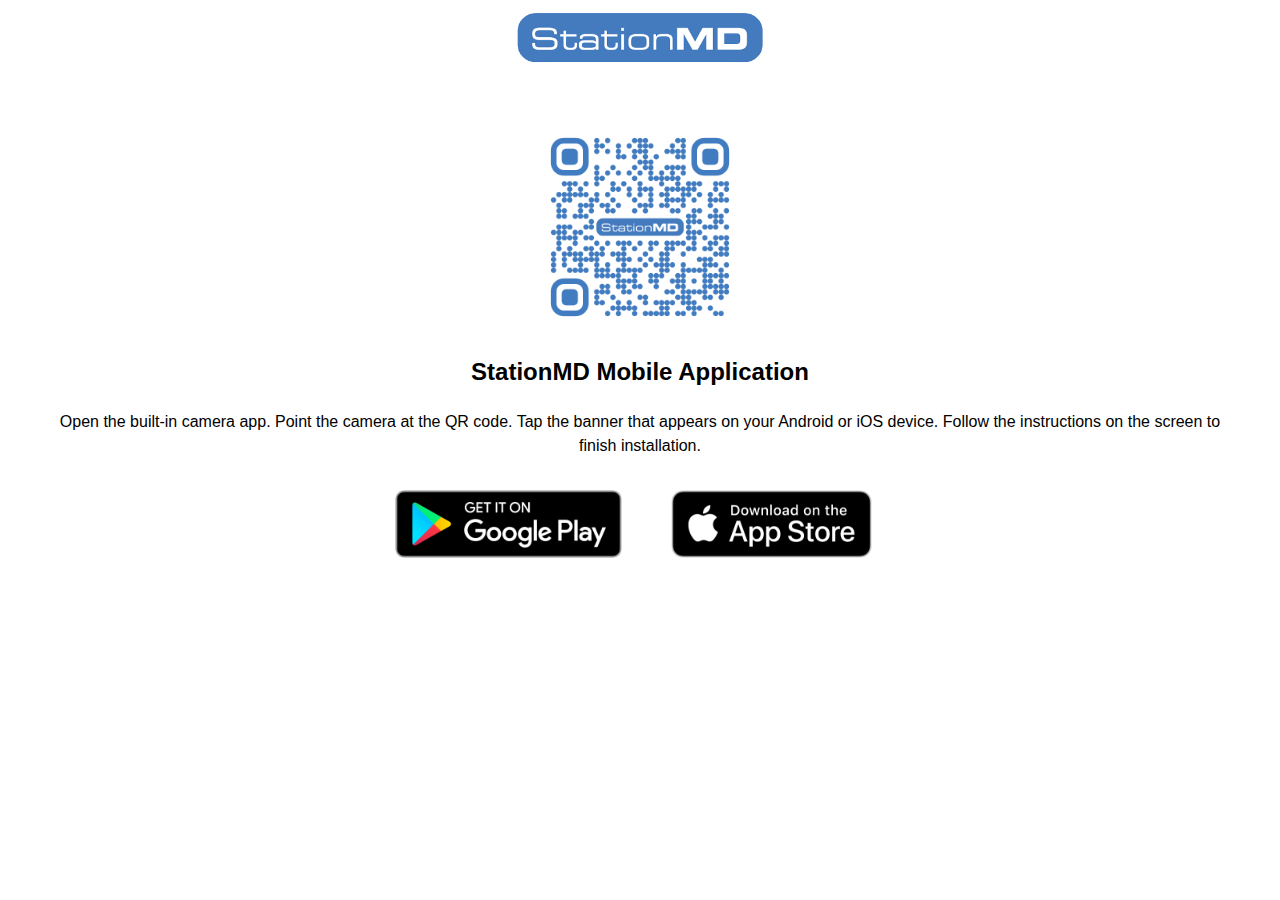
==== index.html @ 9553fea1 "Changed new-index.html to index.html" ====
<!DOCTYPE html>
<html>
<head>
	<meta charset="utf-8">
	<meta name="viewport" content="width=device-width, initial-scale=1">
	<link rel="stylesheet" href="/css/pwa.css">
	<meta name="theme-color" content="#FFFFFF" id="theme-color-tag">
	<link rel="icon" type="image/svg+xml" href="/img/favicon/logo.svg">
	<link rel="alternate icon" href="/img/favicon/favicon.ico">
	<link rel="apple-touch-icon" href="/img/favicon/apple-touch-icon.png">
	<link rel="manifest" href="/manifest.json">
	<title>StationMD PWA</title>
</head>
<body>
	<img src="/img/assets/logo.png" class="img-fluid" alt="Logo" style="max-height: 75px;">
	<div class="container">
		<div class="row">
			<div class="column-0">
				<div class="row">
					<div class="item" id="pwa-popup">
						<img src="img/assets/browsers.png" class="big-img img-fluid" alt="Chrome Logo">
						<h2> StationMD Desktop / Laptop Application</h2>
						<p id="pwa-message">To install this PWA on to your desktop or laptop device, simply click on the <br><strong> Launch Now as a PWA Web App </strong> button below and then click <strong>Install</strong>.</p>
						<img src="/img/assets/pwa.png" id="pwa-install" class="small-img install-btn img-fluid" alt="Launch this website as PWA">
					</div>

					<div class="item-divider"></div>

					<div class="item">
						<img src="/img/assets/qr.png" class="big-img img-fluid" alt="QR Code">
						<h2>StationMD Mobile Application</h2>
						<p>Open the built-in camera app. Point the camera at the QR code. Tap the banner that appears on your Android or iOS device. Follow the instructions on the screen to finish installation.</p>
						<img src="/img/assets/play-store.png" class="small-img img-fluid" alt="get the mobile application by scanning the QR code">
						<img src="/img/assets/app-store.png" class="small-img img-fluid" alt="get the mobile application by scanning the QR code">
						
					</div>
				</div>
			</div>
		</div>
	</div>
	<script src="/js/pwa-controller.js" defer=""></script>
</body>
</html>
---- css/pwa.css ----
:root {
	--font-family-sans-serif: -apple-system, BlinkMacSystemFont, "Segoe UI", Roboto, "Helvetica Neue", Arial, "Noto Sans", sans-serif, "Apple Color Emoji", "Segoe UI Symbol", "Noto Color Emoji";
	--color-primary: #ffffff;
	--color-secondary: #ffffff;
	--color-accent: #a0b5ff;
	--color-font: #000000;
	--color-button: #447bbf;
	--color-button-hover: #3c669b;
}
html {
	line-height: 1.15;
	-webkit-text-size-adjust: 100%;
	text-size-adjust: 100%;
	-webkit-tap-highlight-color: transparent;
	scroll-behavior: smooth;
	scrollbar-color: var(--color-button) var(--color-secondary);
	scrollbar-width: thin;
}
body {
	margin: 0;
	font-family: sans-serif;
	font-size: 1rem;
	font-weight: 400;
	line-height: 1.5;
	color: var(--color-font);
	text-align: center;
	background-color: var(--color-primary);

}
a {
	text-decoration: none;
}
button {
	cursor: pointer;
}
.container {
	display: flex;
	flex-wrap: wrap;
	justify-content: center;
	width: 100%;
	margin-right: auto;
	margin-left: auto;
}
.row {
	display: -ms-flexbox;
	display: flex;
	-ms-flex-wrap: wrap;
	flex-wrap: wrap;
}
.column-0 {
	-ms-flex: 0 0 100%;
	flex: 0 0 100%;
	position: relative;
	width: 100%;
	max-width: 100%;
	margin-bottom: 2rem;
}
.item {
	flex: 1;
	margin: 15px;
	padding: 30px;
	background: var(--color-secondary);
	border: 0px solid var(--color-button);
	border-radius: 6px;
	z-index: 1;
}
.item[style*="display: block;"] + .item-divider {
	border: none;
	background: var(--color-button);
	width: 6px;
	margin-top: 25px;
	margin-bottom: -75px;
	border-radius: 6px;
	z-index: 0;
}
@media (max-width:366px) {
	.item[style*="display: block;"] + .item-divider {
		width: 100%;
		margin: 0;
		visibility: hidden;
	}
}
.item .big-img {
	max-height: 200px;
}
.item .small-img {
	max-height: 100px;
}
.install-btn:hover {
	filter: opacity(0.8);
	cursor: pointer;
}
#pwa-btn, #pwa-popup, #pwa-install {
	display: none;
}
.overlay {
	position: fixed;
	top: 0;
	bottom: 0;
	left: 0;
	right: 0;
	background: rgba(0, 0, 0, 0.4);
	visibility: hidden;
	opacity: 0;
	overflow-y: hidden;
	overscroll-behavior: contain;
}
.overlay:target {
	visibility: visible;
	opacity: 1;
	z-index: 9998;
}
.overlay:target .popup {
	opacity: 1;
}
.popup {
	width: 50%;
	max-height:calc(100% - 80px);
	padding: 20px;
	background: var(--color-secondary);
	border-radius: 8px;
	position: relative;
	top:50%;
	left:50%;
	text-align: center;
	box-shadow: var(--color-button) 0px 0px 10px 0px;
	opacity: 0;
	transition: opacity .4s;
	transform: translate(-50%,-50%);
}
.popup-header {
	word-break: break-word;
}
.popup-header:after {
	content: "";
	display: block;
	width: 100%;
	height: 0;
	overflow: visible;
	margin-top: 1rem;
	margin-bottom: 1rem;
	border: 0;
	border-top: 1px solid rgba(0,0,0,.1);
}
.small-popup {
	width: 40%;
}
.popup-close {
	position: fixed;
	top: 0;
	bottom: 0;
	left: 0;
	right: 0;
}
.popup-body {
	overflow:auto;
	max-height:calc(100vh - 215px);
	overflow: auto;
	display: flex;
	align-items: center;
	flex-direction: column;
	word-break: break-word;
	overscroll-behavior: contain;
}
@media (max-width:768px) {
	.popup {
		width: 80%;
	}
	.popup-body {
		align-items: initial;
	}
}
.small-close {
	position: absolute;
	top: 10px;
	right: 10px;
	width: 16px;
	height: 16px;
	border-radius: 8px;
	line-height: 16px;
	text-align: center;
	text-decoration: none;
	font-size: 8px;
	color: var(--color-font);
	background-color: var(--color-button);
}
.small-close:before {
	content: "\2716";
}
.small-close:hover {
	background-color: var(--color-button-hover);
}
.btn {
	display: inline-block;
	font-weight: 400;
	color: var(--color-primary);
	text-align: center;
	white-space: nowrap;
	overflow: hidden;
	text-overflow: ellipsis;
	vertical-align: middle;
	padding: 12px;
	font-size: 1rem;
	line-height: 1.5;
	background-color: var(--color-button);
	border: none;
	border-radius: 8px;
	max-width: 100%;
}
.btn:hover {
	background-color: var(--color-button-hover);
	border: none;
	text-decoration: none;
	outline: 0;
	box-shadow: none;
}
.btn:focus {
	box-shadow: var(--color-button) 0px 0px 5px 0px;
	border: none;
	outline: 0;
}
.content-container {
	position: fixed;
	top: 50%;
	left: 50%;
	transform: translate(-50%, -50%);
	text-align: center;
}
.img-fluid {
	max-width: 100%;
	height: auto;
}

#pwa-img-btn {
    width: 5px;
    height: 5px;
}
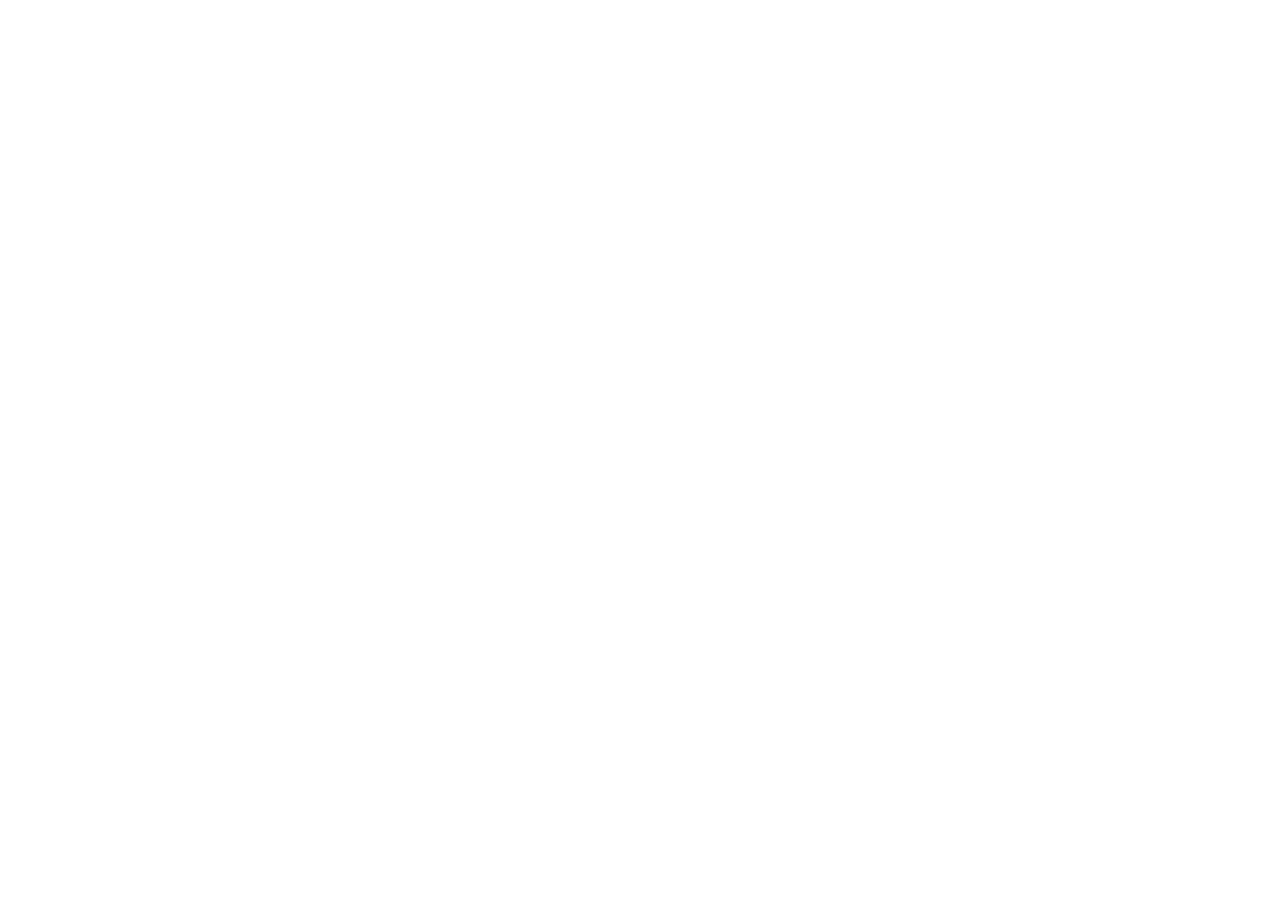
==== commit c5b8381e: "Adding Codebase w/out Wordpress Implementation." ====
--- a/index.html
+++ b/index.html
@@ -1,43 +1,51 @@
 <!DOCTYPE html>
 <html>
 <head>
-	<meta charset="utf-8">
-	<meta name="viewport" content="width=device-width, initial-scale=1">
-	<link rel="stylesheet" href="/css/pwa.css">
-	<meta name="theme-color" content="#FFFFFF" id="theme-color-tag">
-	<link rel="icon" type="image/svg+xml" href="/img/favicon/logo.svg">
-	<link rel="alternate icon" href="/img/favicon/favicon.ico">
-	<link rel="apple-touch-icon" href="/img/favicon/apple-touch-icon.png">
-	<link rel="manifest" href="/manifest.json">
-	<title>StationMD PWA</title>
+    <meta charset="utf-8">
+    <meta name="viewport" content="width=device-width, initial-scale=1">
+    <link rel="stylesheet" href="/css/pwa.css">
+    <meta name="theme-color" content="#FFFFFF" id="theme-color-tag">
+    <link rel="icon" type="image/svg+xml" href="/img/favicon/logo.svg">
+    <link rel="alternate icon" href="/img/favicon/favicon.ico">
+    <link rel="apple-touch-icon" href="/img/favicon/apple-touch-icon.png">
+    <link rel="manifest" href="/manifest.json">
+    <title>StationMD</title>
+    <script>
+        (function () {
+            if (window.navigator.standalone === true) {
+                console.log('navigator via standalone');
+                window.location.replace("https://staging.stationmd.com/zoom-token");
+            }
+        })();
+    </script>
 </head>
 <body>
-	<img src="/img/assets/logo.png" class="img-fluid" alt="Logo" style="max-height: 75px;">
-	<div class="container">
-		<div class="row">
-			<div class="column-0">
-				<div class="row">
-					<div class="item" id="pwa-popup">
-						<img src="img/assets/browsers.png" class="big-img img-fluid" alt="Chrome Logo">
-						<h2> StationMD Desktop / Laptop Application</h2>
-						<p id="pwa-message">To install this PWA on to your desktop or laptop device, simply click on the <br><strong> Launch Now as a PWA Web App </strong> button below and then click <strong>Install</strong>.</p>
-						<img src="/img/assets/pwa.png" id="pwa-install" class="small-img install-btn img-fluid" alt="Launch this website as PWA">
-					</div>
+    <img src="/img/assets/logo.png" class="img-fluid" alt="Logo" style="max-height: 75px;">
+    <div class="container">
+        <div class="row">
+            <div class="column-0">
+                <div class="row">
+                    <div class="item" id="pwa-popup">
+                        <img src="/img/assets/browsers.png" class="big-img img-fluid" alt="Chrome Logo">
+                        <h2> StationMD Desktop / Laptop Application</h2>
+                        <p id="pwa-message">To install this application on to your desktop or laptop device, simply click on the <br><strong> ADD TO HOME SCREEN </strong> button below and then click <strong>Install</strong>.</p>
+                        <button class="pwa-btn install-btn" id="pwa-install">ADD TO HOME SCREEN</button>
+                    </div>
 
-					<div class="item-divider"></div>
+                    <div class="item-divider"></div>
 
-					<div class="item">
-						<img src="/img/assets/qr.png" class="big-img img-fluid" alt="QR Code">
-						<h2>StationMD Mobile Application</h2>
-						<p>Open the built-in camera app. Point the camera at the QR code. Tap the banner that appears on your Android or iOS device. Follow the instructions on the screen to finish installation.</p>
-						<img src="/img/assets/play-store.png" class="small-img img-fluid" alt="get the mobile application by scanning the QR code">
-						<img src="/img/assets/app-store.png" class="small-img img-fluid" alt="get the mobile application by scanning the QR code">
-						
-					</div>
-				</div>
-			</div>
-		</div>
-	</div>
-	<script src="/js/pwa-controller.js" defer=""></script>
+                    <div class="item">
+                        <img src="/img/assets/qr.png" class="big-img img-fluid" alt="QR Code">
+                        <h2>StationMD Mobile Application</h2>
+                        <p>Open the built-in camera app. Point the camera at the QR code. Tap the banner that appears on your Android or iOS device. Follow the instructions on the screen to finish installation.</p>
+                        <img src="/img/assets/play-store.png" class="small-img img-fluid margin-r-5" alt="get the mobile application by scanning the QR code">
+                        <img src="/img/assets/app-store.png" class="small-img img-fluid" alt="get the mobile application by scanning the QR code">
+
+                    </div>
+                </div>
+            </div>
+        </div>
+    </div>
+    <script src="/js/pwa-controller.js" defer=""></script>
 </body>
 </html>--- a/css/pwa.css
+++ b/css/pwa.css
@@ -84,7 +84,21 @@
 	max-height: 200px;
 }
 .item .small-img {
-	max-height: 100px;
+	max-height: 65px;
+}
+.margin-r-5 {
+	margin-right: 5px;
+}
+.install-btn {
+	margin-top: 1.4rem;
+	width: 240px;
+	height: 65px;
+	border-radius: 6px;
+	border: none;
+	background-color: #000000;
+	color: #FFFFFF;
+	font-size: 16px;
+	font-weight: 600;
 }
 .install-btn:hover {
 	filter: opacity(0.8);
@@ -231,7 +245,3 @@
 	height: auto;
 }
 
-#pwa-img-btn {
-    width: 5px;
-    height: 5px;
-}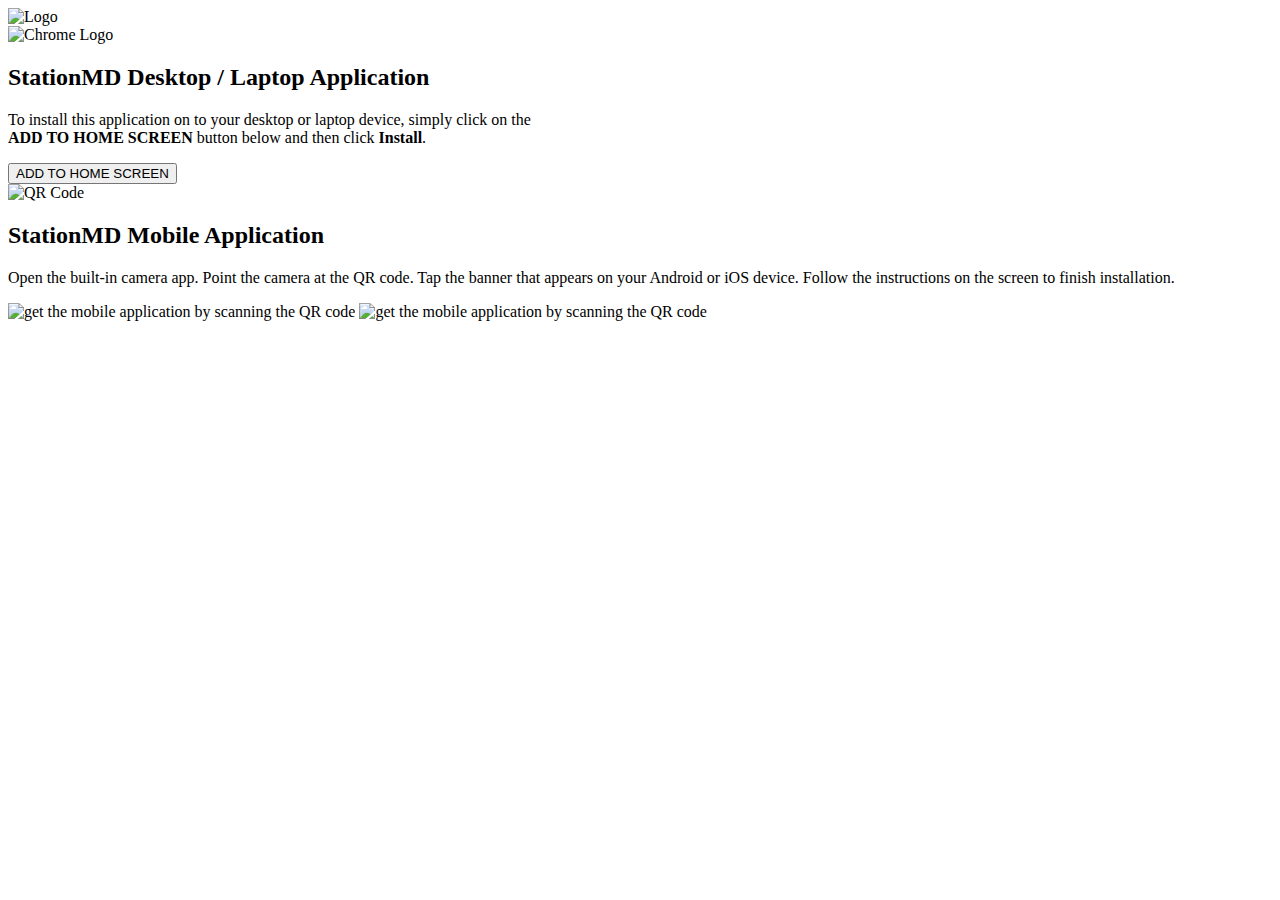
==== commit c1cc08b9: "Updated Github Pages Repository" ====
--- a/index.html
+++ b/index.html
@@ -3,11 +3,11 @@
 <head>
     <meta charset="utf-8">
     <meta name="viewport" content="width=device-width, initial-scale=1">
-    <link rel="stylesheet" href="/css/pwa.css">
+    <link rel="stylesheet" href="smd-pwa-test/css/pwa.css">
     <meta name="theme-color" content="#FFFFFF" id="theme-color-tag">
-    <link rel="icon" type="image/svg+xml" href="/img/favicon/logo.svg">
-    <link rel="alternate icon" href="/img/favicon/favicon.ico">
-    <link rel="apple-touch-icon" href="/img/favicon/apple-touch-icon.png">
+    <link rel="icon" type="image/svg+xml" href="smd-pwa-test/img/favicon/logo.svg">
+    <link rel="alternate icon" href="smd-pwa-test/img/favicon/favicon.ico">
+    <link rel="apple-touch-icon" href="smd-pwa-test/img/favicon/apple-touch-icon.png">
     <link rel="manifest" href="/manifest.json">
     <title>StationMD</title>
     <script>
@@ -20,13 +20,13 @@
     </script>
 </head>
 <body>
-    <img src="/img/assets/logo.png" class="img-fluid" alt="Logo" style="max-height: 75px;">
+    <img src="smd-pwa-test/img/assets/logo.png" class="img-fluid" alt="Logo" style="max-height: 75px;">
     <div class="container">
         <div class="row">
             <div class="column-0">
                 <div class="row">
                     <div class="item" id="pwa-popup">
-                        <img src="/img/assets/browsers.png" class="big-img img-fluid" alt="Chrome Logo">
+                        <img src="smd-pwa-test/img/assets/browsers.png" class="big-img img-fluid" alt="Chrome Logo">
                         <h2> StationMD Desktop / Laptop Application</h2>
                         <p id="pwa-message">To install this application on to your desktop or laptop device, simply click on the <br><strong> ADD TO HOME SCREEN </strong> button below and then click <strong>Install</strong>.</p>
                         <button class="pwa-btn install-btn" id="pwa-install">ADD TO HOME SCREEN</button>
@@ -35,17 +35,17 @@
                     <div class="item-divider"></div>
 
                     <div class="item">
-                        <img src="/img/assets/qr.png" class="big-img img-fluid" alt="QR Code">
+                        <img src="smd-pwa-test/img/assets/qr.png" class="big-img img-fluid" alt="QR Code">
                         <h2>StationMD Mobile Application</h2>
                         <p>Open the built-in camera app. Point the camera at the QR code. Tap the banner that appears on your Android or iOS device. Follow the instructions on the screen to finish installation.</p>
-                        <img src="/img/assets/play-store.png" class="small-img img-fluid margin-r-5" alt="get the mobile application by scanning the QR code">
-                        <img src="/img/assets/app-store.png" class="small-img img-fluid" alt="get the mobile application by scanning the QR code">
+                        <img src="smd-pwa-test/img/assets/play-store.png" class="small-img img-fluid margin-r-5" alt="get the mobile application by scanning the QR code">
+                        <img src="smd-pwa-test/img/assets/app-store.png" class="small-img img-fluid" alt="get the mobile application by scanning the QR code">
 
                     </div>
                 </div>
             </div>
         </div>
     </div>
-    <script src="/js/pwa-controller.js" defer=""></script>
+    <script src="smd-pwa-test/js/pwa-controller.js" defer=""></script>
 </body>
 </html>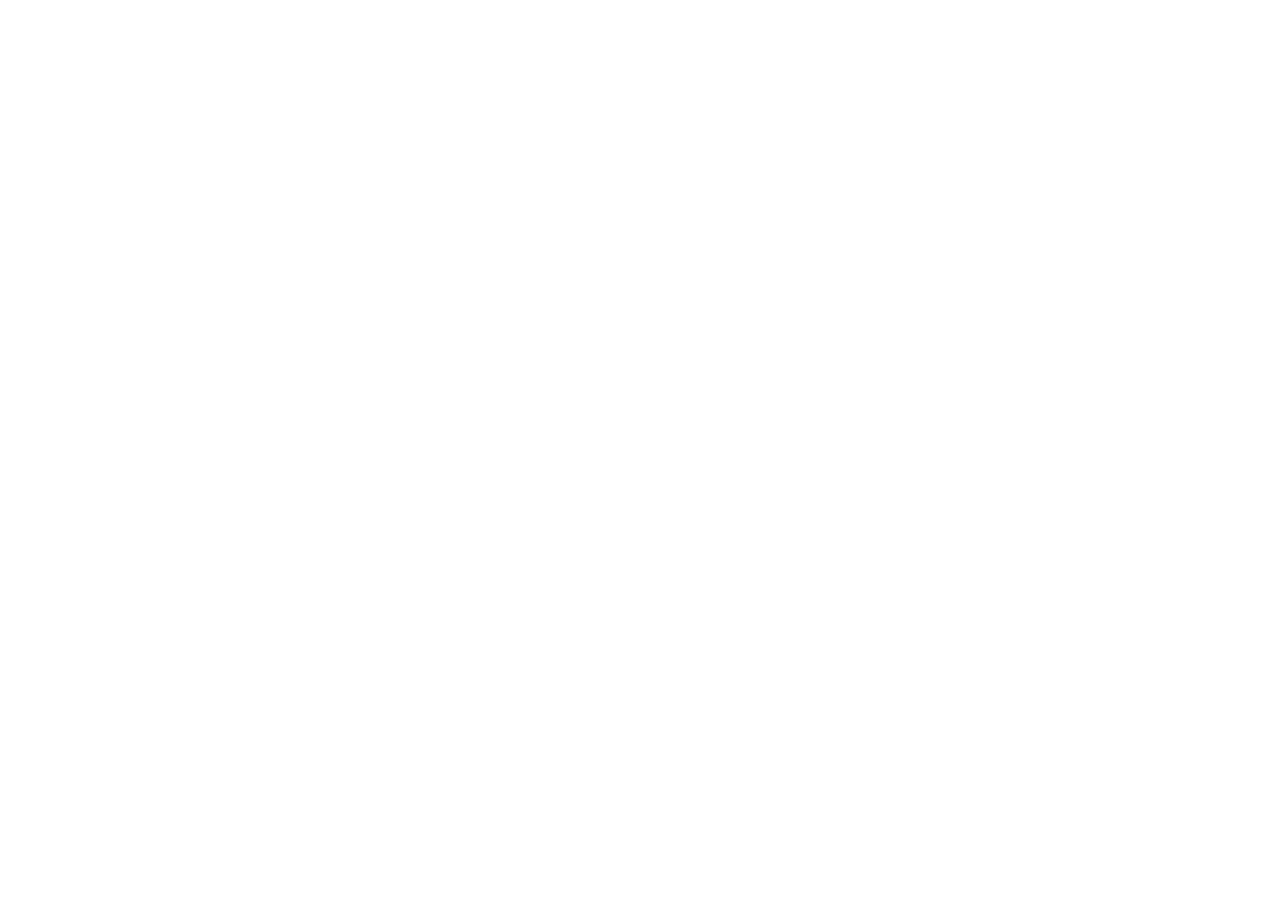
==== commit 52e1a39f: "Source Code - Attempt Live Github Pages Site w/out Wordpress Implementations" ====
--- a/index.html
+++ b/index.html
@@ -3,11 +3,11 @@
 <head>
     <meta charset="utf-8">
     <meta name="viewport" content="width=device-width, initial-scale=1">
-    <link rel="stylesheet" href="smd-pwa-test/css/pwa.css">
+    <link rel="stylesheet" href="/css/pwa.css">
     <meta name="theme-color" content="#FFFFFF" id="theme-color-tag">
-    <link rel="icon" type="image/svg+xml" href="smd-pwa-test/img/favicon/logo.svg">
-    <link rel="alternate icon" href="smd-pwa-test/img/favicon/favicon.ico">
-    <link rel="apple-touch-icon" href="smd-pwa-test/img/favicon/apple-touch-icon.png">
+    <link rel="icon" type="image/svg+xml" href="/img/favicon/logo.svg">
+    <link rel="alternate icon" href="/img/favicon/favicon.ico">
+    <link rel="apple-touch-icon" href="/img/favicon/apple-touch-icon.png">
     <link rel="manifest" href="/manifest.json">
     <title>StationMD</title>
     <script>
@@ -20,13 +20,13 @@
     </script>
 </head>
 <body>
-    <img src="smd-pwa-test/img/assets/logo.png" class="img-fluid" alt="Logo" style="max-height: 75px;">
+    <img src="/img/assets/logo.png" class="img-fluid" alt="Logo" style="max-height: 75px;">
     <div class="container">
         <div class="row">
             <div class="column-0">
                 <div class="row">
                     <div class="item" id="pwa-popup">
-                        <img src="smd-pwa-test/img/assets/browsers.png" class="big-img img-fluid" alt="Chrome Logo">
+                        <img src="/img/assets/browsers.png" class="big-img img-fluid" alt="Chrome Logo">
                         <h2> StationMD Desktop / Laptop Application</h2>
                         <p id="pwa-message">To install this application on to your desktop or laptop device, simply click on the <br><strong> ADD TO HOME SCREEN </strong> button below and then click <strong>Install</strong>.</p>
                         <button class="pwa-btn install-btn" id="pwa-install">ADD TO HOME SCREEN</button>
@@ -35,17 +35,17 @@
                     <div class="item-divider"></div>
 
                     <div class="item">
-                        <img src="smd-pwa-test/img/assets/qr.png" class="big-img img-fluid" alt="QR Code">
+                        <img src="/img/assets/qr.png" class="big-img img-fluid" alt="QR Code">
                         <h2>StationMD Mobile Application</h2>
                         <p>Open the built-in camera app. Point the camera at the QR code. Tap the banner that appears on your Android or iOS device. Follow the instructions on the screen to finish installation.</p>
-                        <img src="smd-pwa-test/img/assets/play-store.png" class="small-img img-fluid margin-r-5" alt="get the mobile application by scanning the QR code">
-                        <img src="smd-pwa-test/img/assets/app-store.png" class="small-img img-fluid" alt="get the mobile application by scanning the QR code">
+                        <img src="/img/assets/play-store.png" class="small-img img-fluid margin-r-5" alt="get the mobile application by scanning the QR code">
+                        <img src="/img/assets/app-store.png" class="small-img img-fluid" alt="get the mobile application by scanning the QR code">
 
                     </div>
                 </div>
             </div>
         </div>
     </div>
-    <script src="smd-pwa-test/js/pwa-controller.js" defer=""></script>
+    <script src="/js/pwa-controller.js" defer=""></script>
 </body>
 </html>--- a/css/pwa.css
+++ b/css/pwa.css
@@ -0,0 +1,251 @@
+:root {
+	--font-family-sans-serif: -apple-system, BlinkMacSystemFont, "Segoe UI", Roboto, "Helvetica Neue", Arial, "Noto Sans", sans-serif, "Apple Color Emoji", "Segoe UI Symbol", "Noto Color Emoji";
+	--color-primary: #ffffff;
+	--color-secondary: #ffffff;
+	--color-accent: #a0b5ff;
+	--color-font: #000000;
+	--color-button: #447bbf;
+	--color-button-hover: #3c669b;
+}
+html {
+	line-height: 1.15;
+	-webkit-text-size-adjust: 100%;
+	text-size-adjust: 100%;
+	-webkit-tap-highlight-color: transparent;
+	scroll-behavior: smooth;
+	scrollbar-color: var(--color-button) var(--color-secondary);
+	scrollbar-width: thin;
+}
+body {
+	margin: 0;
+	font-family: sans-serif;
+	font-size: 1rem;
+	font-weight: 400;
+	line-height: 1.5;
+	color: var(--color-font);
+	text-align: center;
+	background-color: var(--color-primary);
+
+}
+a {
+	text-decoration: none;
+}
+button {
+	cursor: pointer;
+}
+.container {
+	display: flex;
+	flex-wrap: wrap;
+	justify-content: center;
+	width: 100%;
+	margin-right: auto;
+	margin-left: auto;
+}
+.row {
+	display: -ms-flexbox;
+	display: flex;
+	-ms-flex-wrap: wrap;
+	flex-wrap: wrap;
+}
+.column-0 {
+	-ms-flex: 0 0 100%;
+	flex: 0 0 100%;
+	position: relative;
+	width: 100%;
+	max-width: 100%;
+	margin-bottom: 2rem;
+}
+.item {
+	flex: 1;
+	margin: 15px;
+	padding: 30px;
+	background: var(--color-secondary);
+	border: 0px solid var(--color-button);
+	border-radius: 6px;
+	z-index: 1;
+}
+.item[style*="display: block;"] + .item-divider {
+	border: none;
+	background: var(--color-button);
+	width: 6px;
+	margin-top: 25px;
+	margin-bottom: -75px;
+	border-radius: 6px;
+	z-index: 0;
+}
+@media (max-width:366px) {
+	.item[style*="display: block;"] + .item-divider {
+		width: 100%;
+		margin: 0;
+		visibility: hidden;
+	}
+}
+.item .big-img {
+	max-height: 200px;
+}
+.item .small-img {
+	max-height: 65px;
+}
+.margin-r-5 {
+	margin-right: 5px;
+}
+.install-btn {
+	margin-top: 1.4rem;
+	width: 240px;
+	height: 65px;
+	border-radius: 6px;
+	border: none;
+	background-color: #000000;
+	color: #FFFFFF;
+	font-size: 16px;
+	font-weight: 600;
+}
+.install-btn:hover {
+	filter: opacity(0.8);
+	cursor: pointer;
+}
+#pwa-btn, #pwa-popup, #pwa-install {
+	display: none;
+}
+.overlay {
+	position: fixed;
+	top: 0;
+	bottom: 0;
+	left: 0;
+	right: 0;
+	background: rgba(0, 0, 0, 0.4);
+	visibility: hidden;
+	opacity: 0;
+	overflow-y: hidden;
+	overscroll-behavior: contain;
+}
+.overlay:target {
+	visibility: visible;
+	opacity: 1;
+	z-index: 9998;
+}
+.overlay:target .popup {
+	opacity: 1;
+}
+.popup {
+	width: 50%;
+	max-height:calc(100% - 80px);
+	padding: 20px;
+	background: var(--color-secondary);
+	border-radius: 8px;
+	position: relative;
+	top:50%;
+	left:50%;
+	text-align: center;
+	box-shadow: var(--color-button) 0px 0px 10px 0px;
+	opacity: 0;
+	transition: opacity .4s;
+	transform: translate(-50%,-50%);
+}
+.popup-header {
+	word-break: break-word;
+}
+.popup-header:after {
+	content: "";
+	display: block;
+	width: 100%;
+	height: 0;
+	overflow: visible;
+	margin-top: 1rem;
+	margin-bottom: 1rem;
+	border: 0;
+	border-top: 1px solid rgba(0,0,0,.1);
+}
+.small-popup {
+	width: 40%;
+}
+.popup-close {
+	position: fixed;
+	top: 0;
+	bottom: 0;
+	left: 0;
+	right: 0;
+}
+.popup-body {
+	overflow:auto;
+	max-height:calc(100vh - 215px);
+	overflow: auto;
+	display: flex;
+	align-items: center;
+	flex-direction: column;
+	word-break: break-word;
+	overscroll-behavior: contain;
+}
+@media (max-width:768px) {
+	.popup {
+		width: 80%;
+	}
+	.popup-body {
+		align-items: initial;
+	}
+}
+.small-close {
+	position: absolute;
+	top: 10px;
+	right: 10px;
+	width: 16px;
+	height: 16px;
+	border-radius: 8px;
+	line-height: 16px;
+	text-align: center;
+	text-decoration: none;
+	font-size: 8px;
+	color: var(--color-font);
+	background-color: var(--color-button);
+}
+.small-close:before {
+	content: "\2716";
+}
+.small-close:hover {
+	background-color: var(--color-button-hover);
+}
+.btn {
+	display: inline-block;
+	font-weight: 400;
+	color: var(--color-primary);
+	text-align: center;
+	white-space: nowrap;
+	overflow: hidden;
+	text-overflow: ellipsis;
+	vertical-align: middle;
+	padding: 12px;
+	font-size: 1rem;
+	line-height: 1.5;
+	background-color: var(--color-button);
+	border: none;
+	border-radius: 8px;
+	max-width: 100%;
+}
+.btn:hover {
+	background-color: var(--color-button-hover);
+	border: none;
+	text-decoration: none;
+	outline: 0;
+	box-shadow: none;
+}
+.btn:focus {
+	box-shadow: var(--color-button) 0px 0px 5px 0px;
+	border: none;
+	outline: 0;
+}
+.content-container {
+	position: fixed;
+	top: 50%;
+	left: 50%;
+	transform: translate(-50%, -50%);
+	text-align: center;
+}
+.img-fluid {
+	max-width: 100%;
+	height: auto;
+}
+
+#pwa-img-btn {
+    width: 5px;
+    height: 5px;
+}
